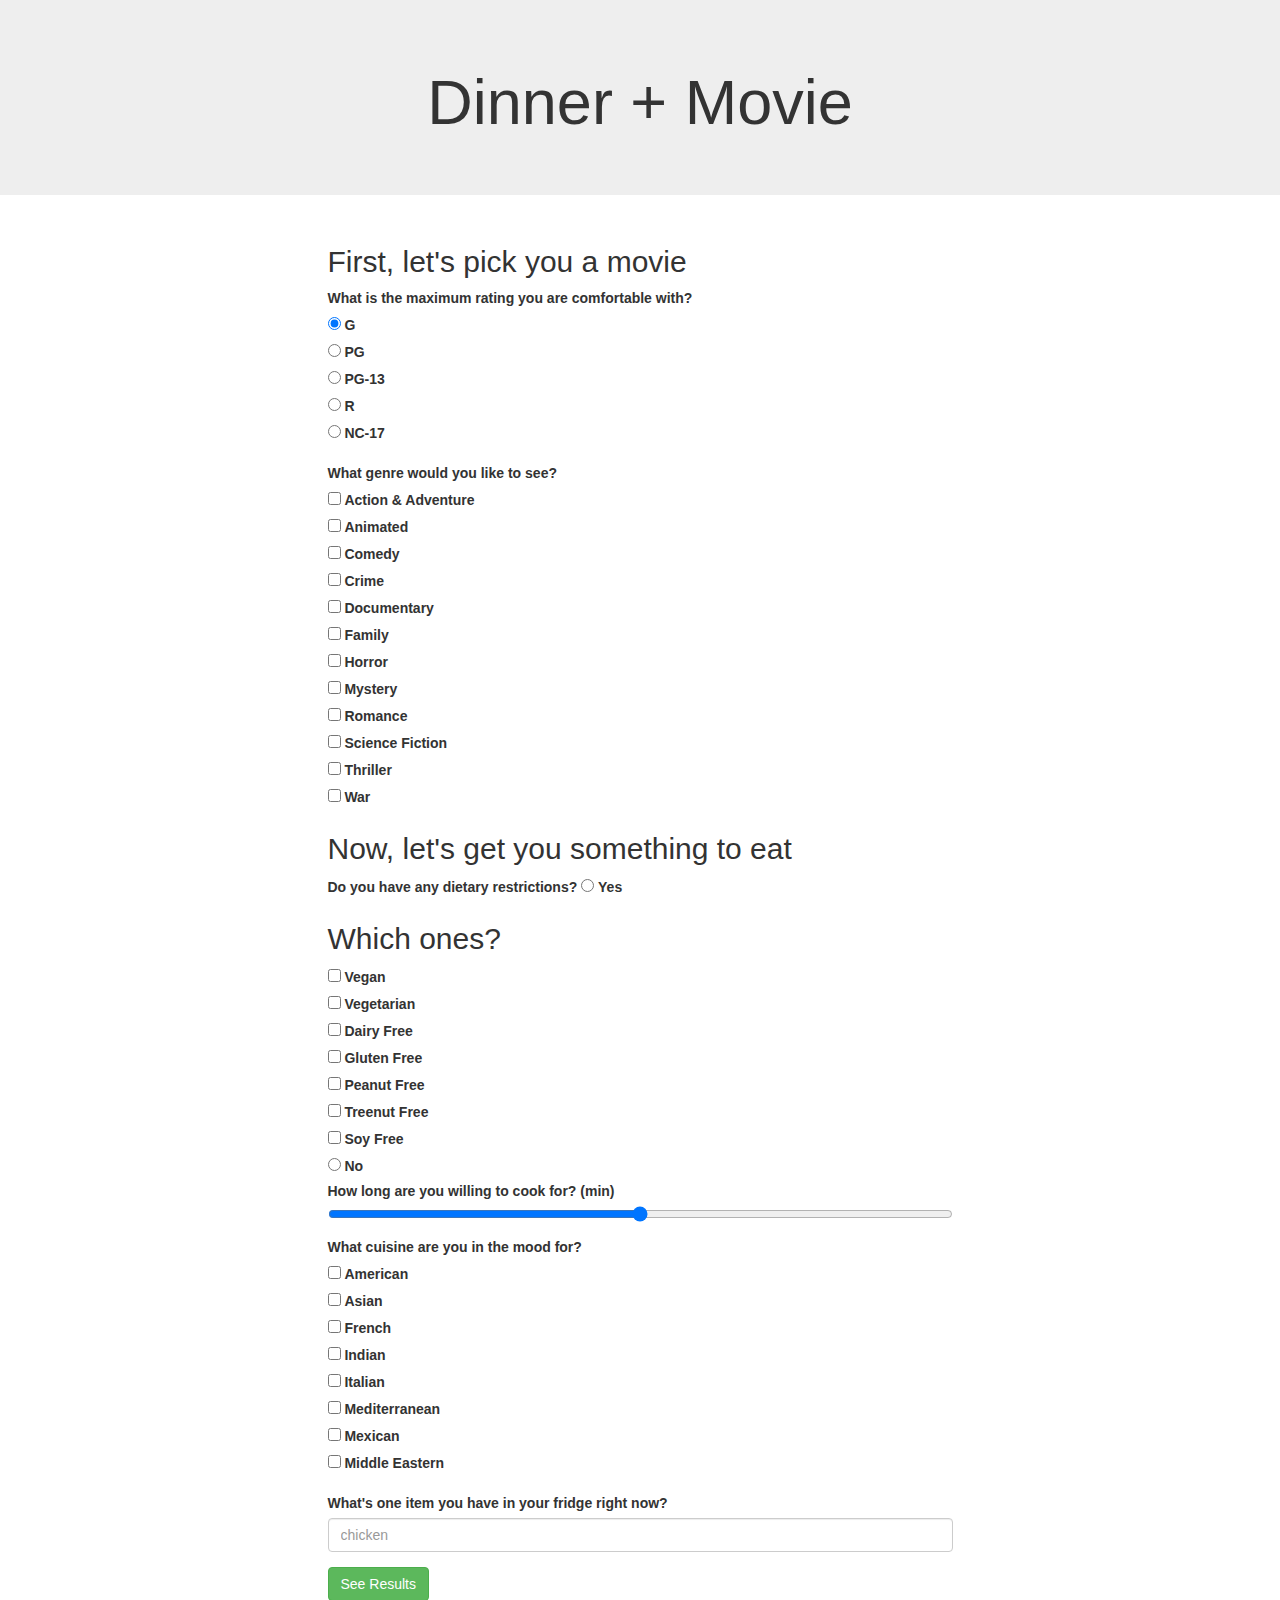
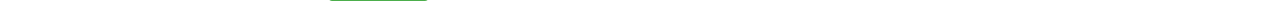
==== index.html @ 7c57f637 "changed type of input on ingredient field" ====
<!DOCTYPE html>
<html lang="en">
<head>
    <meta charset="UTF-8">
    <meta name="viewport" content="width=device-width, initial-scale=1.0">
    <title>Dinner + Movie</title>

    <!-- Bootstrap -->
    <link rel="stylesheet" href="https://maxcdn.bootstrapcdn.com/bootstrap/3.3.7/css/bootstrap.min.css" 
            integrity="sha384-BVYiiSIFeK1dGmJRAkycuHAHRg32OmUcww7on3RYdg4Va+PmSTsz/K68vbdEjh4u" 
            crossorigin="anonymous">
    <!-- CSS -->
    <link rel="stylesheet" type="text/css" href="assets/css/style.css">
       <!-- JQuery -->
       <script src="https://code.jquery.com/jquery-3.1.1.min.js"></script>
    <!-- JavaScript -->
    <script src="assets/javascript/app.js" type="text/javascript"></script>
    
    
    <!-- INSERT FIREBASE LINK AS NEEDED -->

</head>
<body>

    <div class= "outerContainer">

        <!-- Title of the page -->
        <div class="jumbotron text-center bg-success text-black" id="pageTitle">
			<h1>Dinner + Movie</h1>
        </div>

        <div class="row">
            <div class="col-lg-3"></div>
            <div class="col-lg-6">
                <div id="inputFormWrapper">
                    <div id="movieFormWrapper">
                        <h2>First, let's pick you a movie</h2>
                        <form>
                            <div class="form-group">
                                <label for="exampleFormControlSelect1">What is the maximum rating you are comfortable with?</label>
                                <div class="form-check">
                                    <input class="form-check-input" type="radio" name="exampleRadios" id="GRating" value="G" checked>
                                    <label class="form-check-label" for="exampleRadios1">
                                      G
                                    </label>
                                  </div>
                                  <div class="form-check">
                                    <input class="form-check-input" type="radio" name="exampleRadios" id="PGRating" value="PG">
                                    <label class="form-check-label" for="exampleRadios2">
                                      PG
                                    </label>
                                  </div>
                                  <div class="form-check">
                                    <input class="form-check-input" type="radio" name="exampleRadios" id="PG-13Rating" value="PG-13">
                                    <label class="form-check-label" for="exampleRadios3">
                                      PG-13
                                    </label>
                                  </div>
                                  <div class="form-check">
                                    <input class="form-check-input" type="radio" name="exampleRadios" id="RRating" value="R">
                                    <label class="form-check-label" for="exampleRadios4">
                                      R
                                    </label>
                                  </div>
                                  <div class="form-check">
                                    <input class="form-check-input" type="radio" name="exampleRadios" id="NC-17Rating" value="NC-17">
                                    <label class="form-check-label" for="exampleRadios5">
                                      NC-17
                                    </label>
                                  </div>
                            </div>

                            <div class="form-group">
                                <label for="exampleFormControlSelect1">What genre would you like to see?</label>
                                <div class="form-check">
                                  <input class="form-check-input" type="checkbox" value="" id="actionAndAdventure">
                                  <label class="form-check-label" for="defaultCheck1">
                                    Action & Adventure
                                  </label>
                                </div>
                                <div class="form-check">
                                  <input class="form-check-input" type="checkbox" value="" id="animation">
                                  <label class="form-check-label" for="defaultCheck2">
                                    Animated
                                  </label>
                                </div>
                                <div class="form-check">
                                  <input class="form-check-input" type="checkbox" value="" id="comedy">
                                  <label class="form-check-label" for="defaultCheck3">
                                    Comedy
                                  </label>
                                </div>
                                <div class="form-check">
                                  <input class="form-check-input" type="checkbox" value="" id="crime">
                                  <label class="form-check-label" for="defaultCheck4">
                                    Crime
                                  </label>
                                </div>
                                <div class="form-check">
                                  <input class="form-check-input" type="checkbox" value="" id="documentary">
                                  <label class="form-check-label" for="defaultCheck5">
                                    Documentary
                                  </label>
                                </div>
                                <div class="form-check">
                                  <input class="form-check-input" type="checkbox" value="" id="family">
                                  <label class="form-check-label" for="defaultCheck6">
                                    Family
                                  </label>
                                </div>
                                <div class="form-check">
                                  <input class="form-check-input" type="checkbox" value="" id="horror">
                                  <label class="form-check-label" for="defaultCheck7">
                                    Horror
                                  </label>
                                </div>
                                <div class="form-check">
                                  <input class="form-check-input" type="checkbox" value="" id="mystery">
                                  <label class="form-check-label" for="defaultCheck8">
                                    Mystery
                                  </label>
                                </div>
                                <div class="form-check">
                                  <input class="form-check-input" type="checkbox" value="" id="romance">
                                  <label class="form-check-label" for="defaultCheck8">
                                    Romance
                                  </label>
                                </div>
                                <div class="form-check">
                                  <input class="form-check-input" type="checkbox" value="" id="scienceFiction">
                                  <label class="form-check-label" for="defaultCheck8">
                                    Science Fiction
                                  </label>
                                </div>
                                <div class="form-check">
                                  <input class="form-check-input" type="checkbox" value="" id="thriller">
                                  <label class="form-check-label" for="defaultCheck8">
                                    Thriller
                                  </label>
                                </div>
                                <div class="form-check">
                                  <input class="form-check-input" type="checkbox" value="" id="war">
                                  <label class="form-check-label" for="defaultCheck8">
                                    War
                                  </label>
                                </div>
                            </div>

                        </form>
                </div> <!-- end of movieFormWrapper -->

                <div id="foodFormWrapper">
                    <h2>Now, let's get you something to eat</h2>
                    <form>
                        <!-- zip code choices -->
                          <div class="form-row align-items-center">
                            <div class="col-auto my-1">
                              <label class="mr-sm-2" for="inlineFormCustomSelect">Do you have any dietary restrictions?</label>
                              <input type="radio" name="choice-diet" id="dietaryRestrictionsYes" required>
                              <label for="dietaryRestrictionsYes">Yes</label>

                                  <div class="reveal-if-active">
                                    <h2>Which ones?</h2>
                                    <div class="form-check">
                                          <input class="form-check-input" type="checkbox" id="vegan" class="require-if-active" 
                                                  data-require-pair="#dietaryRestrictionsYes">
                                          <label class="form-check-label" for="vegan">Vegan</label>
                                    </div>
                                    <div class="form-check">
                                      <input class="form-check-input" type="checkbox" id="vegetarian" class="require-if-active" 
                                              data-require-pair="#dietaryRestrictionsYes">
                                      <label class="form-check-label" for="vegetarian">Vegetarian</label>
                                    </div>
                                    <div class="form-check">
                                      <input class="form-check-input" type="checkbox" id="dairyFree" class="require-if-active" 
                                              data-require-pair="#dietaryRestrictionsYes">
                                      <label class="form-check-label" for="dairyFree">Dairy Free</label>
                                    </div>
                                    <div class="form-check">
                                      <input class="form-check-input" type="checkbox" id="glutenFree" class="require-if-active" 
                                              data-require-pair="#dietaryRestrictionsYes">
                                      <label class="form-check-label" for="glutenFree">Gluten Free</label>
                                    </div>
                                    <div class="form-check">
                                      <input class="form-check-input" type="checkbox" id="peanutFree" class="require-if-active" 
                                              data-require-pair="#dietaryRestrictionsYes">
                                      <label class="form-check-label" for="peanutFree">Peanut Free</label>
                                    </div>
                                    <div class="form-check">
                                      <input class="form-check-input" type="checkbox" id="treenutFree" class="require-if-active" 
                                              data-require-pair="#dietaryRestrictionsYes">
                                      <label class="form-check-label" for="treenutFree">Treenut Free</label>
                                    </div>
                                    <div class="form-check">
                                      <input class="form-check-input" type="checkbox" id="soyFree" class="require-if-active" 
                                              data-require-pair="#dietaryRestrictionsYes">
                                      <label class="form-check-label" for="soyFree">Soy Free</label>
                                    </div>

                                  </div>

                              <input type="radio" name="choice-diet" id="dietaryRestrictionsNo" required>
                              <label for="dietaryRestrictionsNo">No</label>

                              <!-- .reveal-if-active {
                                    opacity: 0;
                                    max-height: 0;
                                    overflow: hidden;
                                    font-size: 16px;
                                    transform: scale(0.8);
                                    transition: 0.5s;
                                    
                                    label {
                                      display: block;
                                      margin: 0 0 3px 0;
                                    }
                                    input[type=text] {
                                      width: 100%;
                                    }
                                    
                                    input[type="radio"]:checked ~ & {
                                      opacity: 1;
                                      max-height: 100px;
                                      padding: 10px 20px;
                                      transform: scale(1);
                                      overflow: visible;
                                    }
                                    
                                  } -->
                            </div>
                            
                        <!-- delivery time choices -->
                        <div class="form-group">
                            <label for="timeRange">How long are you willing to cook for? (min)</label>
                            <div class="d-flex justify-content-center my-4">
                                <div class="w-75">
                                  <input type="range" class="custom-range" id="timeRange" min="0" max="120">
                                </div>
                                <span class="font-weight-bold text-primary ml-2 valueSpan2"></span>
                              </div>
                              
                              <!-- ASSOCIATED JAVASCRIPT (source: https://mdbootstrap.com/docs/jquery/forms/slider/)
                                    const $valueSpan = $('.valueSpan2');
                                    const $value = $('#timeRange');
                                    $valueSpan.html($value.val());
                                    $value.on('input change', () => {
                                        $valueSpan.html($value.val());
                                    });                                     -->
                        </div>
                        <!-- price choices -->
                        <div class="form-group">
                            <label for="pricePoint">What cuisine are you in the mood for?</label>
                            <div class="form-check">
                              <input class="form-check-input" type="checkbox" value="" id="american">
                              <label class="form-check-label" for="defaultCheck1">
                                American
                              </label>
                            </div>
                            <div class="form-check">
                              <input class="form-check-input" type="checkbox" value="" id="asian">
                              <label class="form-check-label" for="defaultCheck2">
                                Asian
                              </label>
                            </div>
                            <div class="form-check">
                              <input class="form-check-input" type="checkbox" value="" id="french">
                              <label class="form-check-label" for="defaultCheck3">
                                French
                              </label>
                            </div>
                            <div class="form-check">
                              <input class="form-check-input" type="checkbox" value="" id="indian">
                              <label class="form-check-label" for="defaultCheck4">
                                Indian
                              </label>
                            </div>
                            <div class="form-check">
                              <input class="form-check-input" type="checkbox" value="" id="italian">
                              <label class="form-check-label" for="defaultCheck5">
                                Italian
                              </label>
                            </div>
                            <div class="form-check">
                              <input class="form-check-input" type="checkbox" value="" id="mediterranean">
                              <label class="form-check-label" for="defaultCheck6">
                                Mediterranean
                              </label>
                            </div>
                            <div class="form-check">
                              <input class="form-check-input" type="checkbox" value="" id="mexican">
                              <label class="form-check-label" for="defaultCheck7">
                                Mexican
                              </label>
                            </div>
                            <div class="form-check">
                              <input class="form-check-input" type="checkbox" value="" id="middleEastern">
                              <label class="form-check-label" for="defaultCheck8">
                                Middle Eastern
                              </label>
                            </div>

                        </div>
                    </form>

                    <form>
                      <div class="form-group">
                        <label for="ingredient">What's one item you have in your fridge right now?</label>
                        <input type="text" class="form-control" id="ingredient" placeholder="chicken">
                      </div>
                    </form>

                </div> <!-- end of foodFormWrapper -->

                <!-- submit button -->
                <button type="button" class="btn btn-success" id="submitButton" >See Results</button>

                </div> <!-- end of inputFormWrapper -->
            </div> <!-- end of col-8 -->
            <div class="col-lg-3"></div>
        </div> <!-- end of row -->
    </div>   <!-- end of outerContainer -->
    
</body>
</html>
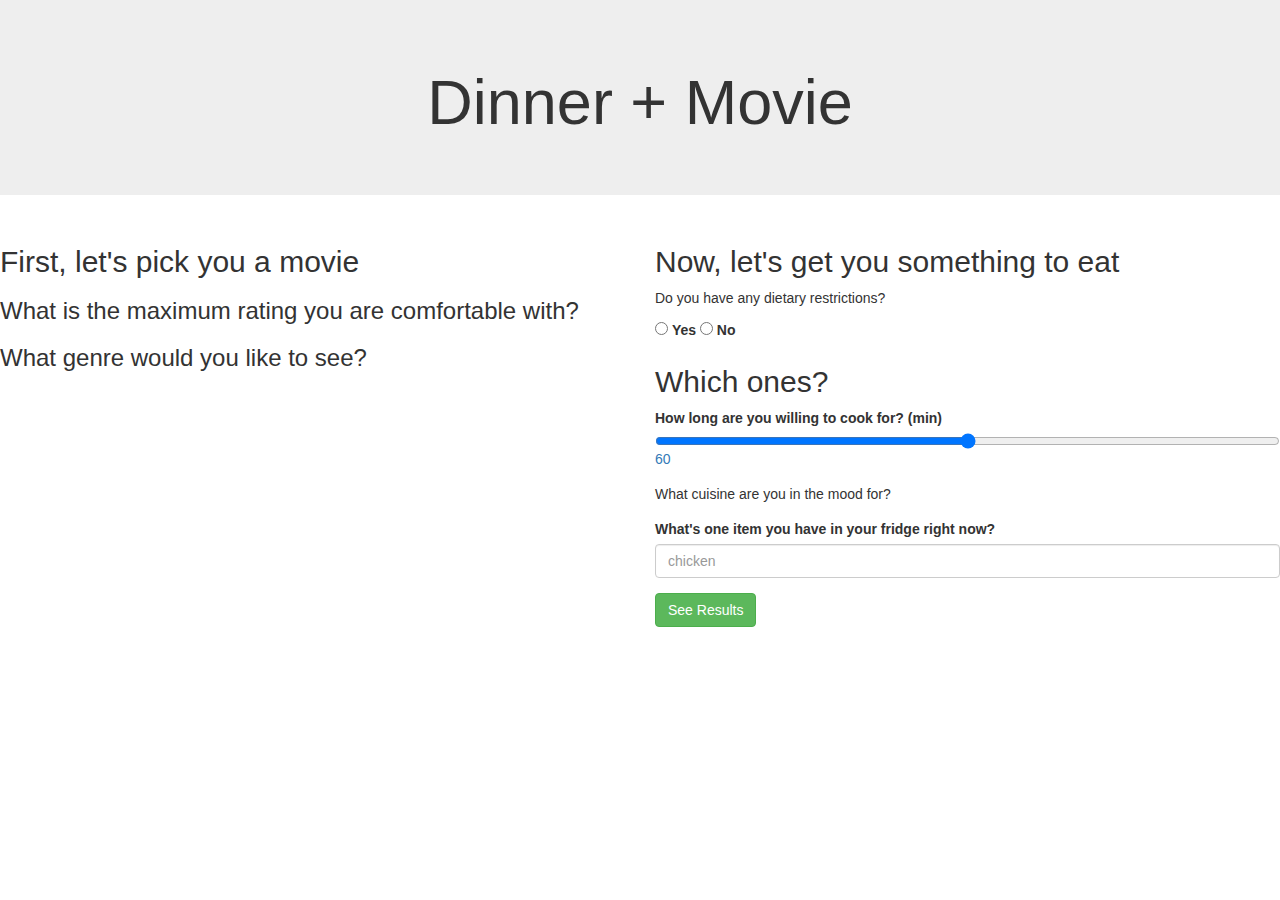
==== commit 977422da: "get the recipe" ====
--- a/index.html
+++ b/index.html
@@ -1,208 +1,82 @@
 <!DOCTYPE html>
 <html lang="en">
+
 <head>
-    <meta charset="UTF-8">
-    <meta name="viewport" content="width=device-width, initial-scale=1.0">
-    <title>Dinner + Movie</title>
+  <meta charset="UTF-8">
+  <meta name="viewport" content="width=device-width, initial-scale=1.0">
+  <title>Dinner + Movie</title>
 
-    <!-- Bootstrap -->
-    <link rel="stylesheet" href="https://maxcdn.bootstrapcdn.com/bootstrap/3.3.7/css/bootstrap.min.css" 
-            integrity="sha384-BVYiiSIFeK1dGmJRAkycuHAHRg32OmUcww7on3RYdg4Va+PmSTsz/K68vbdEjh4u" 
-            crossorigin="anonymous">
-    <!-- CSS -->
-    <link rel="stylesheet" type="text/css" href="assets/css/style.css">
-       <!-- JQuery -->
-       <script src="https://code.jquery.com/jquery-3.1.1.min.js"></script>
-    <!-- JavaScript -->
-    <script src="assets/javascript/app.js" type="text/javascript"></script>
-    
-    
-    <!-- INSERT FIREBASE LINK AS NEEDED -->
+  <!-- Bootstrap -->
+  <link rel="stylesheet" href="https://maxcdn.bootstrapcdn.com/bootstrap/3.3.7/css/bootstrap.min.css"
+    integrity="sha384-BVYiiSIFeK1dGmJRAkycuHAHRg32OmUcww7on3RYdg4Va+PmSTsz/K68vbdEjh4u" crossorigin="anonymous">
+  <!-- CSS -->
+  <link rel="stylesheet" type="text/css" href="assets/css/style.css">
+
+
+
+  <!-- INSERT FIREBASE LINK AS NEEDED -->
 
 </head>
+
 <body>
 
-    <div class= "outerContainer">
+  <div class="outerContainer">
 
-        <!-- Title of the page -->
-        <div class="jumbotron text-center bg-success text-black" id="pageTitle">
-			<h1>Dinner + Movie</h1>
-        </div>
+    <!-- Title of the page -->
+    <div class="jumbotron text-center bg-success text-black" id="pageTitle">
+      <h1>Dinner + Movie</h1>
+    </div>
 
-        <div class="row">
-            <div class="col-lg-3"></div>
-            <div class="col-lg-6">
-                <div id="inputFormWrapper">
-                    <div id="movieFormWrapper">
-                        <h2>First, let's pick you a movie</h2>
-                        <form>
-                            <div class="form-group">
-                                <label for="exampleFormControlSelect1">What is the maximum rating you are comfortable with?</label>
-                                <div class="form-check">
-                                    <input class="form-check-input" type="radio" name="exampleRadios" id="GRating" value="G" checked>
-                                    <label class="form-check-label" for="exampleRadios1">
-                                      G
-                                    </label>
-                                  </div>
-                                  <div class="form-check">
-                                    <input class="form-check-input" type="radio" name="exampleRadios" id="PGRating" value="PG">
-                                    <label class="form-check-label" for="exampleRadios2">
-                                      PG
-                                    </label>
-                                  </div>
-                                  <div class="form-check">
-                                    <input class="form-check-input" type="radio" name="exampleRadios" id="PG-13Rating" value="PG-13">
-                                    <label class="form-check-label" for="exampleRadios3">
-                                      PG-13
-                                    </label>
-                                  </div>
-                                  <div class="form-check">
-                                    <input class="form-check-input" type="radio" name="exampleRadios" id="RRating" value="R">
-                                    <label class="form-check-label" for="exampleRadios4">
-                                      R
-                                    </label>
-                                  </div>
-                                  <div class="form-check">
-                                    <input class="form-check-input" type="radio" name="exampleRadios" id="NC-17Rating" value="NC-17">
-                                    <label class="form-check-label" for="exampleRadios5">
-                                      NC-17
-                                    </label>
-                                  </div>
-                            </div>
+    <div class="row">
+      <div class="col-lg-6">
+        <div id="inputFormWrapper">
+          <div id="movieFormWrapper">
+            <h2>First, let's pick you a movie</h2>
+            <form id="movie-form">
+              <div class="form-group" id="rating-input">
+                <h3>What is the maximum rating you are comfortable with?</h3>
+                <!-- rating form to be dynamically created -->
+              </div>
 
-                            <div class="form-group">
-                                <label for="exampleFormControlSelect1">What genre would you like to see?</label>
-                                <div class="form-check">
-                                  <input class="form-check-input" type="checkbox" value="" id="actionAndAdventure">
-                                  <label class="form-check-label" for="defaultCheck1">
-                                    Action & Adventure
-                                  </label>
-                                </div>
-                                <div class="form-check">
-                                  <input class="form-check-input" type="checkbox" value="" id="animation">
-                                  <label class="form-check-label" for="defaultCheck2">
-                                    Animated
-                                  </label>
-                                </div>
-                                <div class="form-check">
-                                  <input class="form-check-input" type="checkbox" value="" id="comedy">
-                                  <label class="form-check-label" for="defaultCheck3">
-                                    Comedy
-                                  </label>
-                                </div>
-                                <div class="form-check">
-                                  <input class="form-check-input" type="checkbox" value="" id="crime">
-                                  <label class="form-check-label" for="defaultCheck4">
-                                    Crime
-                                  </label>
-                                </div>
-                                <div class="form-check">
-                                  <input class="form-check-input" type="checkbox" value="" id="documentary">
-                                  <label class="form-check-label" for="defaultCheck5">
-                                    Documentary
-                                  </label>
-                                </div>
-                                <div class="form-check">
-                                  <input class="form-check-input" type="checkbox" value="" id="family">
-                                  <label class="form-check-label" for="defaultCheck6">
-                                    Family
-                                  </label>
-                                </div>
-                                <div class="form-check">
-                                  <input class="form-check-input" type="checkbox" value="" id="horror">
-                                  <label class="form-check-label" for="defaultCheck7">
-                                    Horror
-                                  </label>
-                                </div>
-                                <div class="form-check">
-                                  <input class="form-check-input" type="checkbox" value="" id="mystery">
-                                  <label class="form-check-label" for="defaultCheck8">
-                                    Mystery
-                                  </label>
-                                </div>
-                                <div class="form-check">
-                                  <input class="form-check-input" type="checkbox" value="" id="romance">
-                                  <label class="form-check-label" for="defaultCheck8">
-                                    Romance
-                                  </label>
-                                </div>
-                                <div class="form-check">
-                                  <input class="form-check-input" type="checkbox" value="" id="scienceFiction">
-                                  <label class="form-check-label" for="defaultCheck8">
-                                    Science Fiction
-                                  </label>
-                                </div>
-                                <div class="form-check">
-                                  <input class="form-check-input" type="checkbox" value="" id="thriller">
-                                  <label class="form-check-label" for="defaultCheck8">
-                                    Thriller
-                                  </label>
-                                </div>
-                                <div class="form-check">
-                                  <input class="form-check-input" type="checkbox" value="" id="war">
-                                  <label class="form-check-label" for="defaultCheck8">
-                                    War
-                                  </label>
-                                </div>
-                            </div>
+              <div class="form-group" id="genre-input">
+                <h3>What genre would you like to see?</h3>
+                <!-- input form to be dynamically created -->
+              </div>
+            </form>
+          </div> <!-- end of movieFormWrapper -->
+        </div> <!-- end of col-8 -->
+      </div>
+      <div class="col-lg-6">
+        <div id="foodFormWrapper">
+          <h2>Now, let's get you something to eat</h2>
+          <form id="food-form">
+            <!-- zip code choices -->
+            <div class="form-row align-items-center">
+              <div class="col-auto my-1">
+                <p id="diet">Do you have any dietary restrictions?</p>
 
-                        </form>
-                </div> <!-- end of movieFormWrapper -->
 
-                <div id="foodFormWrapper">
-                    <h2>Now, let's get you something to eat</h2>
-                    <form>
-                        <!-- zip code choices -->
-                          <div class="form-row align-items-center">
-                            <div class="col-auto my-1">
-                              <label class="mr-sm-2" for="inlineFormCustomSelect">Do you have any dietary restrictions?</label>
-                              <input type="radio" name="choice-diet" id="dietaryRestrictionsYes" required>
-                              <label for="dietaryRestrictionsYes">Yes</label>
+                <input type="radio" name="choice-diet" id="dietaryRestrictionsYes" required>
+                <label for="dietaryRestrictionsYes">Yes</label>
 
-                                  <div class="reveal-if-active">
-                                    <h2>Which ones?</h2>
-                                    <div class="form-check">
-                                          <input class="form-check-input" type="checkbox" id="vegan" class="require-if-active" 
-                                                  data-require-pair="#dietaryRestrictionsYes">
-                                          <label class="form-check-label" for="vegan">Vegan</label>
-                                    </div>
-                                    <div class="form-check">
-                                      <input class="form-check-input" type="checkbox" id="vegetarian" class="require-if-active" 
-                                              data-require-pair="#dietaryRestrictionsYes">
-                                      <label class="form-check-label" for="vegetarian">Vegetarian</label>
-                                    </div>
-                                    <div class="form-check">
-                                      <input class="form-check-input" type="checkbox" id="dairyFree" class="require-if-active" 
-                                              data-require-pair="#dietaryRestrictionsYes">
-                                      <label class="form-check-label" for="dairyFree">Dairy Free</label>
-                                    </div>
-                                    <div class="form-check">
-                                      <input class="form-check-input" type="checkbox" id="glutenFree" class="require-if-active" 
-                                              data-require-pair="#dietaryRestrictionsYes">
-                                      <label class="form-check-label" for="glutenFree">Gluten Free</label>
-                                    </div>
-                                    <div class="form-check">
-                                      <input class="form-check-input" type="checkbox" id="peanutFree" class="require-if-active" 
-                                              data-require-pair="#dietaryRestrictionsYes">
-                                      <label class="form-check-label" for="peanutFree">Peanut Free</label>
-                                    </div>
-                                    <div class="form-check">
-                                      <input class="form-check-input" type="checkbox" id="treenutFree" class="require-if-active" 
-                                              data-require-pair="#dietaryRestrictionsYes">
-                                      <label class="form-check-label" for="treenutFree">Treenut Free</label>
-                                    </div>
-                                    <div class="form-check">
-                                      <input class="form-check-input" type="checkbox" id="soyFree" class="require-if-active" 
-                                              data-require-pair="#dietaryRestrictionsYes">
-                                      <label class="form-check-label" for="soyFree">Soy Free</label>
-                                    </div>
+                <input type="radio" name="choice-diet" id="dietaryRestrictionsNo" required>
+                <label for="dietaryRestrictionsNo">No</label>
 
-                                  </div>
 
-                              <input type="radio" name="choice-diet" id="dietaryRestrictionsNo" required>
-                              <label for="dietaryRestrictionsNo">No</label>
 
-                              <!-- .reveal-if-active {
+
+                <div class="reveal-if-active" id="dietary-form">
+                  <h2>Which ones?</h2>
+                  <!-- Dietary restrictions will be dynamically created here -->
+
+
+                </div>
+
+
+
+
+
+                <!-- .reveal-if-active {
                                     opacity: 0;
                                     max-height: 0;
                                     overflow: hidden;
@@ -227,98 +101,49 @@
                                     }
                                     
                                   } -->
-                            </div>
-                            
-                        <!-- delivery time choices -->
-                        <div class="form-group">
-                            <label for="timeRange">How long are you willing to cook for? (min)</label>
-                            <div class="d-flex justify-content-center my-4">
-                                <div class="w-75">
-                                  <input type="range" class="custom-range" id="timeRange" min="0" max="120">
-                                </div>
-                                <span class="font-weight-bold text-primary ml-2 valueSpan2"></span>
-                              </div>
-                              
-                              <!-- ASSOCIATED JAVASCRIPT (source: https://mdbootstrap.com/docs/jquery/forms/slider/)
-                                    const $valueSpan = $('.valueSpan2');
-                                    const $value = $('#timeRange');
-                                    $valueSpan.html($value.val());
-                                    $value.on('input change', () => {
-                                        $valueSpan.html($value.val());
-                                    });                                     -->
-                        </div>
-                        <!-- price choices -->
-                        <div class="form-group">
-                            <label for="pricePoint">What cuisine are you in the mood for?</label>
-                            <div class="form-check">
-                              <input class="form-check-input" type="checkbox" value="" id="american">
-                              <label class="form-check-label" for="defaultCheck1">
-                                American
-                              </label>
-                            </div>
-                            <div class="form-check">
-                              <input class="form-check-input" type="checkbox" value="" id="asian">
-                              <label class="form-check-label" for="defaultCheck2">
-                                Asian
-                              </label>
-                            </div>
-                            <div class="form-check">
-                              <input class="form-check-input" type="checkbox" value="" id="french">
-                              <label class="form-check-label" for="defaultCheck3">
-                                French
-                              </label>
-                            </div>
-                            <div class="form-check">
-                              <input class="form-check-input" type="checkbox" value="" id="indian">
-                              <label class="form-check-label" for="defaultCheck4">
-                                Indian
-                              </label>
-                            </div>
-                            <div class="form-check">
-                              <input class="form-check-input" type="checkbox" value="" id="italian">
-                              <label class="form-check-label" for="defaultCheck5">
-                                Italian
-                              </label>
-                            </div>
-                            <div class="form-check">
-                              <input class="form-check-input" type="checkbox" value="" id="mediterranean">
-                              <label class="form-check-label" for="defaultCheck6">
-                                Mediterranean
-                              </label>
-                            </div>
-                            <div class="form-check">
-                              <input class="form-check-input" type="checkbox" value="" id="mexican">
-                              <label class="form-check-label" for="defaultCheck7">
-                                Mexican
-                              </label>
-                            </div>
-                            <div class="form-check">
-                              <input class="form-check-input" type="checkbox" value="" id="middleEastern">
-                              <label class="form-check-label" for="defaultCheck8">
-                                Middle Eastern
-                              </label>
-                            </div>
+              </div>
 
-                        </div>
-                    </form>
+              <!-- delivery time choices -->
+              <div class="form-group">
+                <label for="timeRange">How long are you willing to cook for? (min)</label>
+                <div class="d-flex justify-content-center my-4">
+                  <div class="w-75">
+                    <input type="range" class="custom-range" id="timeRange" min="0" max="120">
+                  </div>
+                  <span class="font-weight-bold text-primary ml-2 valueSpan2"></span>
+                </div>
+              </div>
 
-                    <form>
-                      <div class="form-group">
-                        <label for="ingredient">What's one item you have in your fridge right now?</label>
-                        <input type="text" class="form-control" id="ingredient" placeholder="chicken">
-                      </div>
-                    </form>
+              <div class="form-group" id="cuisine-form">
+                <p>What cuisine are you in the mood for?</p>
+                <!-- cuisines created dynamically -->
+              </div>
+          </form>
 
-                </div> <!-- end of foodFormWrapper -->
+          <form>
+            <div class="form-group">
+              <label for="ingredient">What's one item you have in your fridge right now?</label>
+              <input type="text" class="form-control" id="ingredient" placeholder="chicken">
+            </div>
+          </form>
 
-                <!-- submit button -->
-                <button type="button" class="btn btn-success" id="submitButton" >See Results</button>
+        </div> <!-- end of foodFormWrapper -->
+      </div>
 
-                </div> <!-- end of inputFormWrapper -->
-            </div> <!-- end of col-8 -->
-            <div class="col-lg-3"></div>
-        </div> <!-- end of row -->
-    </div>   <!-- end of outerContainer -->
-    
+      <!-- submit button -->
+      <button type="button" class="btn btn-success" id="submitButton">See Results</button>
+    </div>
+  </div> <!-- end of row -->
+
+  <div id="results"></div>
+
+  </div> <!-- end of outerContainer -->
+
+
+  <!-- JQuery -->
+  <script src="https://code.jquery.com/jquery-3.1.1.min.js"></script>
+  <!-- JavaScript -->
+  <script src="assets/javascript/app.js" type="text/javascript"></script>
 </body>
+
 </html>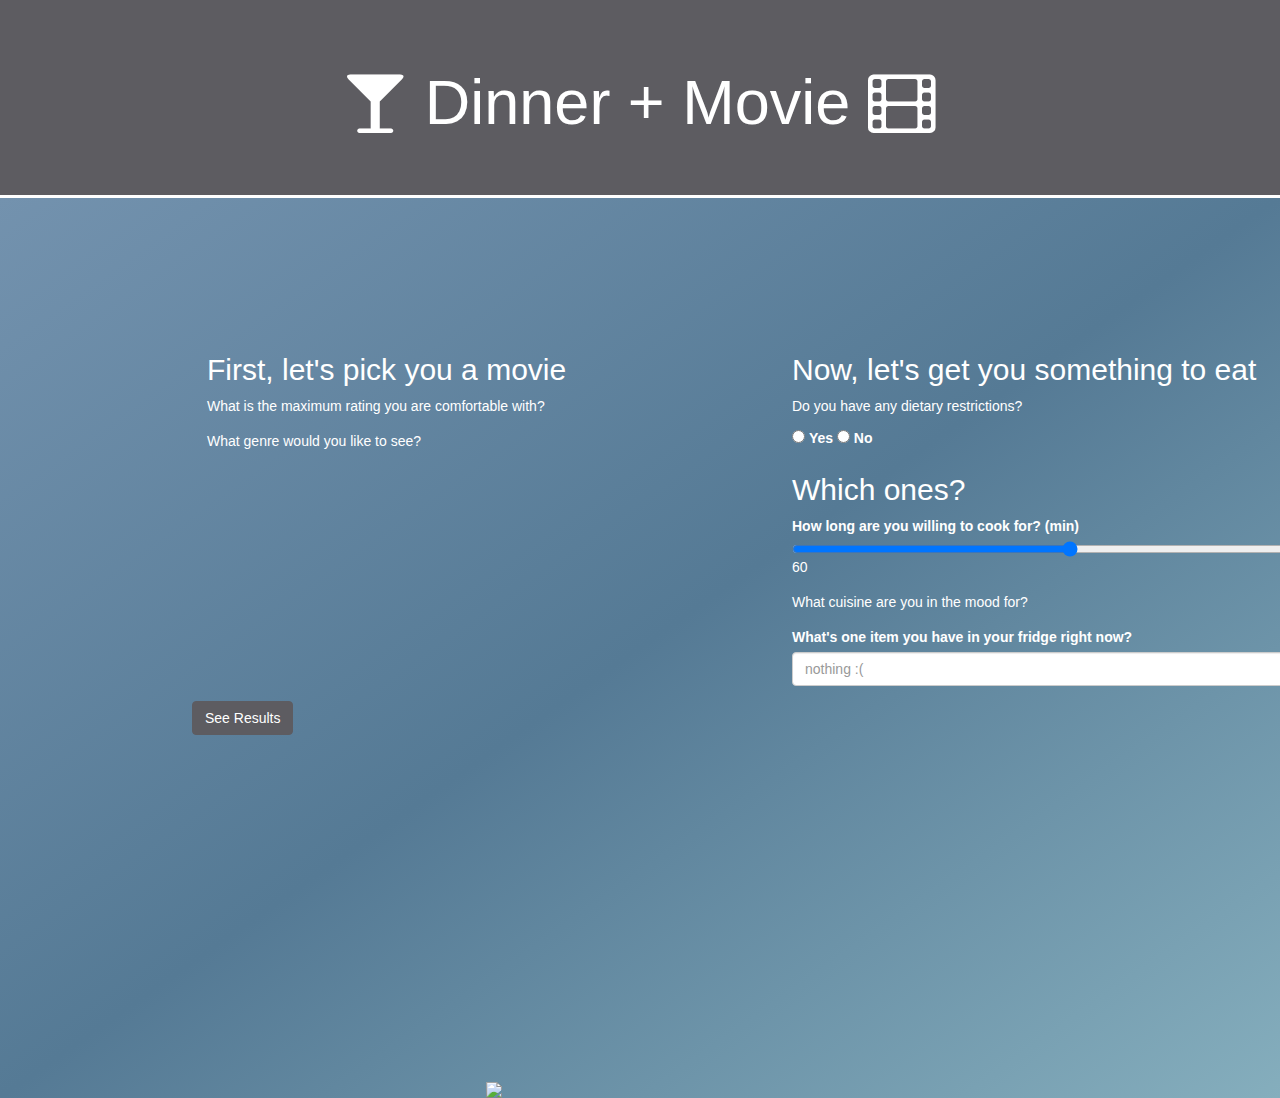
==== commit a51174fa: "added css" ====
--- a/index.html
+++ b/index.html
@@ -9,10 +9,12 @@
   <!-- Bootstrap -->
   <link rel="stylesheet" href="https://maxcdn.bootstrapcdn.com/bootstrap/3.3.7/css/bootstrap.min.css"
     integrity="sha384-BVYiiSIFeK1dGmJRAkycuHAHRg32OmUcww7on3RYdg4Va+PmSTsz/K68vbdEjh4u" crossorigin="anonymous">
+    <link href="https://stackpath.bootstrapcdn.com/font-awesome/4.7.0/css/font-awesome.min.css" rel="stylesheet"
+    integrity="sha384-wvfXpqpZZVQGK6TAh5PVlGOfQNHSoD2xbE+QkPxCAFlNEevoEH3Sl0sibVcOQVnN" crossorigin="anonymous">
   <!-- CSS -->
   <link rel="stylesheet" type="text/css" href="assets/css/style.css">
-
-
+   <!-- Link Swiper's CSS -->
+ <link rel="stylesheet" href="assets/css/swiper.min.css">
 
   <!-- INSERT FIREBASE LINK AS NEEDED -->
 
@@ -20,13 +22,14 @@
 
 <body>
 
-  <div class="outerContainer">
+ 
 
     <!-- Title of the page -->
     <div class="jumbotron text-center bg-success text-black" id="pageTitle">
-      <h1>Dinner + Movie</h1>
-    </div>
-
+      <h1><i class="fa fa-glass"></i> Dinner + Movie <i class="fa fa-film"></i></h1>
+    </div>
+<div class="main-container">
+    <div class="container container-one">
     <div class="row">
       <div class="col-lg-6">
         <div id="inputFormWrapper">
@@ -34,18 +37,20 @@
             <h2>First, let's pick you a movie</h2>
             <form id="movie-form">
               <div class="form-group" id="rating-input">
-                <h3>What is the maximum rating you are comfortable with?</h3>
+                <p>What is the maximum rating you are comfortable with?</p>
                 <!-- rating form to be dynamically created -->
               </div>
 
               <div class="form-group" id="genre-input">
-                <h3>What genre would you like to see?</h3>
+                <p>What genre would you like to see?</p>
                 <!-- input form to be dynamically created -->
               </div>
             </form>
-          </div> <!-- end of movieFormWrapper -->
-        </div> <!-- end of col-8 -->
+          </div>
+        </div>
       </div>
+
+
       <div class="col-lg-6">
         <div id="foodFormWrapper">
           <h2>Now, let's get you something to eat</h2>
@@ -53,14 +58,13 @@
             <!-- zip code choices -->
             <div class="form-row align-items-center">
               <div class="col-auto my-1">
-                <p id="diet">Do you have any dietary restrictions?</p>
-
+                <p>Do you have any dietary restrictions?</p>
 
                 <input type="radio" name="choice-diet" id="dietaryRestrictionsYes" required>
-                <label for="dietaryRestrictionsYes">Yes</label>
+                <label class="diet" for="dietaryRestrictionsYes">Yes</label>
 
                 <input type="radio" name="choice-diet" id="dietaryRestrictionsNo" required>
-                <label for="dietaryRestrictionsNo">No</label>
+                <label class="diet" for="dietaryRestrictionsNo">No</label>
 
 
 
@@ -105,7 +109,7 @@
 
               <!-- delivery time choices -->
               <div class="form-group">
-                <label for="timeRange">How long are you willing to cook for? (min)</label>
+                <label id="time-range" for="timeRange">How long are you willing to cook for? (min)</label>
                 <div class="d-flex justify-content-center my-4">
                   <div class="w-75">
                     <input type="range" class="custom-range" id="timeRange" min="0" max="120">
@@ -118,32 +122,159 @@
                 <p>What cuisine are you in the mood for?</p>
                 <!-- cuisines created dynamically -->
               </div>
+            </div>
           </form>
 
           <form>
             <div class="form-group">
-              <label for="ingredient">What's one item you have in your fridge right now?</label>
-              <input type="text" class="form-control" id="ingredient" placeholder="chicken">
+              <label id="food" for="ingredient">What's one item you have in your fridge right now?</label>
+              <input type="text" class="form-control" id="ingredient" placeholder="nothing :(">
             </div>
           </form>
-
         </div> <!-- end of foodFormWrapper -->
       </div>
-
+</div>
+
+
+
+    <div class="row">
       <!-- submit button -->
       <button type="button" class="btn btn-success" id="submitButton">See Results</button>
-    </div>
   </div> <!-- end of row -->
-
-  <div id="results"></div>
-
-  </div> <!-- end of outerContainer -->
+</div>
+<div class="container container-two">
+
+  <div class="row">
+    <div class="col-lg-12 text-center">
+        <h2>Here's what we picked for you:</h2>
+    </div>
+</div>
+<div class="row">
+    <div class="col-lg-12 text-center">
+        <h3>Your movie:</h3>
+    </div>
+</div>
+<div class="row">
+    <div class="col-lg-12 text-center" id="extra">(carefully curated just for you)</div>
+</div>
+
+ <!-- Demo styles -->
+ <style>
+   body {
+     background: #fff;
+     font-family: Helvetica Neue, Helvetica, Arial, sans-serif;
+     font-size: 14px;
+     color:#000;
+     margin: 0;
+     padding: 0;
+   }
+   .swiper-container {
+     width: 100%;
+     padding-top: 50px;
+     padding-bottom: 50px;
+   }
+   .swiper-slide {
+     background-position: center;
+     background-size: cover;
+     width: 300px;
+     height: 300px;
+
+   }
+ </style>
+
+ <!-- Swiper -->
+ <div class="swiper-container">
+   <div class="swiper-wrapper">
+     <div class="swiper-slide" style="background-image:url(https://upload.wikimedia.org/wikipedia/en/5/52/Good_Will_Hunting.png)"></div>
+     <div class="swiper-slide" style="background-image:url(images/nature-2.jpg)"></div>
+     <div class="swiper-slide" style="background-image:url(images/nature-3.jpg)"></div>
+     <div class="swiper-slide" style="background-image:url(images/nature-4.jpg)"></div>
+     <div class="swiper-slide" style="background-image:url(images/nature-5.jpg)"></div>
+     <div class="swiper-slide" style="background-image:url(images/nature-6.jpg)"></div>
+     <div class="swiper-slide" style="background-image:url(images/nature-7.jpg)"></div>
+     <div class="swiper-slide" style="background-image:url(images/nature-8.jpg)"></div>
+     <div class="swiper-slide" style="background-image:url(images/nature-9.jpg)"></div>
+     <div class="swiper-slide" style="background-image:url(images/nature-1.jpg0)"></div>
+   </div>
+   <!-- Add Pagination -->
+   <div class="swiper-pagination"></div>
+ </div>
+
+ <!-- Swiper JS -->
+ <script src="assets/javascript/swiper.min.js"></script>
+
+ <!-- Initialize Swiper -->
+ <script>
+   var swiper = new Swiper('.swiper-container', {
+     effect: 'coverflow',
+     grabCursor: true,
+     centeredSlides: true,
+     slidesPerView: 'auto',
+     coverflowEffect: {
+       rotate: 50,
+       stretch: 0,
+       depth: 100,
+       modifier: 1,
+       slideShadows : true,
+     },
+     pagination: {
+       el: '.swiper-pagination',
+     },
+   });
+ </script>
+    
+    
+
+  
+  <div class="row">
+    <div class="col-lg-12 text-center">
+        <h3>Let's Get Cookin'</h3>
+    </div>
+</div>
+<div class="row">
+    <div class="col text-center" id="foodSelection">
+        <table>
+            <tbody>
+                <tr>
+                    <td><img
+                            src="https://blogs.biomedcentral.com/on-medicine/wp-content/uploads/sites/6/2019/09/iStock-1131794876.t5d482e40.m800.xtDADj9SvTVFjzuNeGuNUUGY4tm5d6UGU5tkKM0s3iPk-620x342.jpg">
+                    </td>
+                    <td><img
+                            src="https://blogs.biomedcentral.com/on-medicine/wp-content/uploads/sites/6/2019/09/iStock-1131794876.t5d482e40.m800.xtDADj9SvTVFjzuNeGuNUUGY4tm5d6UGU5tkKM0s3iPk-620x342.jpg">
+                    </td>
+                    <td></td>
+                    <td></td>
+                    <td></td>
+                </tr>
+            </tbody>
+        </table>
+    </div>
+</div>
+<br>
+<div class="row">
+  <div class="col text-center">
+  <!-- We can replace this with a button instead later -->
+  <button type="button" class="btn btn-success" id="startButton">Start Over</button>
+</div>
+</div>
+  
+  </div>
+  <br>
+<footer><img
+  src="https://www.themoviedb.org/assets/2/v4/logos/v2/blue_long_2-9665a76b1ae401a510ec1e0ca40ddcb3b0cfe45f1d51b77a308fea0845885648.svg">
+</footer>
+</div>
+
+  
+
 
 
   <!-- JQuery -->
   <script src="https://code.jquery.com/jquery-3.1.1.min.js"></script>
   <!-- JavaScript -->
   <script src="assets/javascript/app.js" type="text/javascript"></script>
+  
+
 </body>
 
 </html>--- a/assets/css/style.css
+++ b/assets/css/style.css
@@ -0,0 +1,51 @@
+.jumbotron {
+  background-color: #5D5C61;
+  color: white;
+  margin-bottom: 0px;
+  border-bottom: solid;
+  font-family: Geneva, Tahoma, Verdana, sans-serif;
+}
+.container {
+  background-color: transparent;
+}
+.container-one {
+  position: absolute;
+  top: 15%;
+  left: 15%;
+}
+
+h2, h3, #time-range, #extra, .diet, .valueSpan2, #food {
+  color: white;
+  font-family: Geneva, Tahoma, Verdana, sans-serif;
+}
+p {
+  font-family: Geneva, Tahoma, Verdana, sans-serif;
+  color: white;
+}
+.btn {
+  background-color: #5D5C61;
+  border-color: #5D5C61;
+  font-family: Geneva, Tahoma, Verdana, sans-serif;
+}
+.btn:hover {
+  background-color: #B1A296;
+  border-color:  #5D5C61;
+}
+.btn:active {
+  background-color: #B1A296;
+  border-color:  #5D5C61;
+}
+.main-container {
+  background-image: linear-gradient(to bottom right, rgb(115, 146, 174), #557A95, #85aebd);
+  min-height: 100vh; /* will cover the 100% of viewport */
+  overflow: hidden;
+  display: block;
+  position: relative;
+  padding-bottom: 100px; /* height of your footer */
+ }
+ footer {
+  position: absolute;
+  bottom: 0;
+  width: 25%;
+  left: 38%;
+ }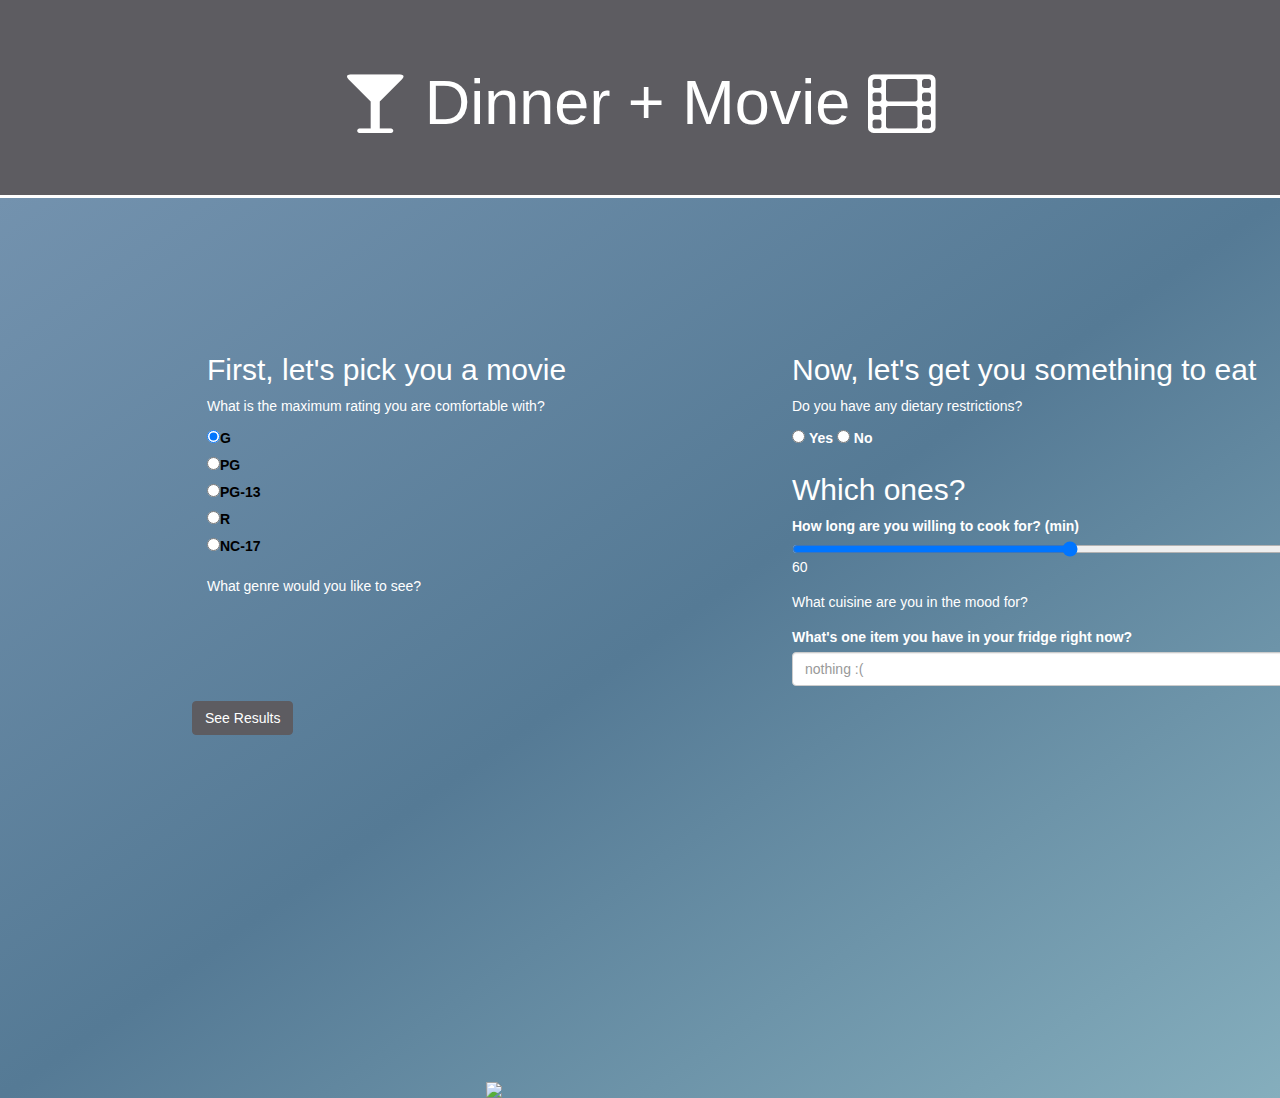
==== commit e82047b7: "Merge branch 'master' into epatockova-patch-1" ====
--- a/index.html
+++ b/index.html
@@ -58,7 +58,8 @@
             <!-- zip code choices -->
             <div class="form-row align-items-center">
               <div class="col-auto my-1">
-                <p>Do you have any dietary restrictions?</p>
+                <p id="diet">Do you have any dietary restrictions?</p>
+
 
                 <input type="radio" name="choice-diet" id="dietaryRestrictionsYes" required>
                 <label class="diet" for="dietaryRestrictionsYes">Yes</label>
@@ -184,46 +185,13 @@
 
  <!-- Swiper -->
  <div class="swiper-container">
-   <div class="swiper-wrapper">
-     <div class="swiper-slide" style="background-image:url(https://upload.wikimedia.org/wikipedia/en/5/52/Good_Will_Hunting.png)"></div>
-     <div class="swiper-slide" style="background-image:url(images/nature-2.jpg)"></div>
-     <div class="swiper-slide" style="background-image:url(images/nature-3.jpg)"></div>
-     <div class="swiper-slide" style="background-image:url(images/nature-4.jpg)"></div>
-     <div class="swiper-slide" style="background-image:url(images/nature-5.jpg)"></div>
-     <div class="swiper-slide" style="background-image:url(images/nature-6.jpg)"></div>
-     <div class="swiper-slide" style="background-image:url(images/nature-7.jpg)"></div>
-     <div class="swiper-slide" style="background-image:url(images/nature-8.jpg)"></div>
-     <div class="swiper-slide" style="background-image:url(images/nature-9.jpg)"></div>
-     <div class="swiper-slide" style="background-image:url(images/nature-1.jpg0)"></div>
-   </div>
-   <!-- Add Pagination -->
-   <div class="swiper-pagination"></div>
- </div>
-
- <!-- Swiper JS -->
- <script src="assets/javascript/swiper.min.js"></script>
-
- <!-- Initialize Swiper -->
- <script>
-   var swiper = new Swiper('.swiper-container', {
-     effect: 'coverflow',
-     grabCursor: true,
-     centeredSlides: true,
-     slidesPerView: 'auto',
-     coverflowEffect: {
-       rotate: 50,
-       stretch: 0,
-       depth: 100,
-       modifier: 1,
-       slideShadows : true,
-     },
-     pagination: {
-       el: '.swiper-pagination',
-     },
-   });
- </script>
-    
-    
+  <div class="swiper-wrapper" id="posterContainer">
+  </div>
+  <!-- Add Pagination -->
+  <div class="swiper-pagination"></div>
+</div>
+
+
 
   
   <div class="row">
@@ -267,11 +235,14 @@
 
   
 
-
-
-  <!-- JQuery -->
+  <div id="results"></div>
+
+  </div> <!-- end of outerContainer -->
+
+
+  <!-- Javascript-->
   <script src="https://code.jquery.com/jquery-3.1.1.min.js"></script>
-  <!-- JavaScript -->
+ <script src="assets/javascript/swiper.min.js"></script>
   <script src="assets/javascript/app.js" type="text/javascript"></script>
   
 
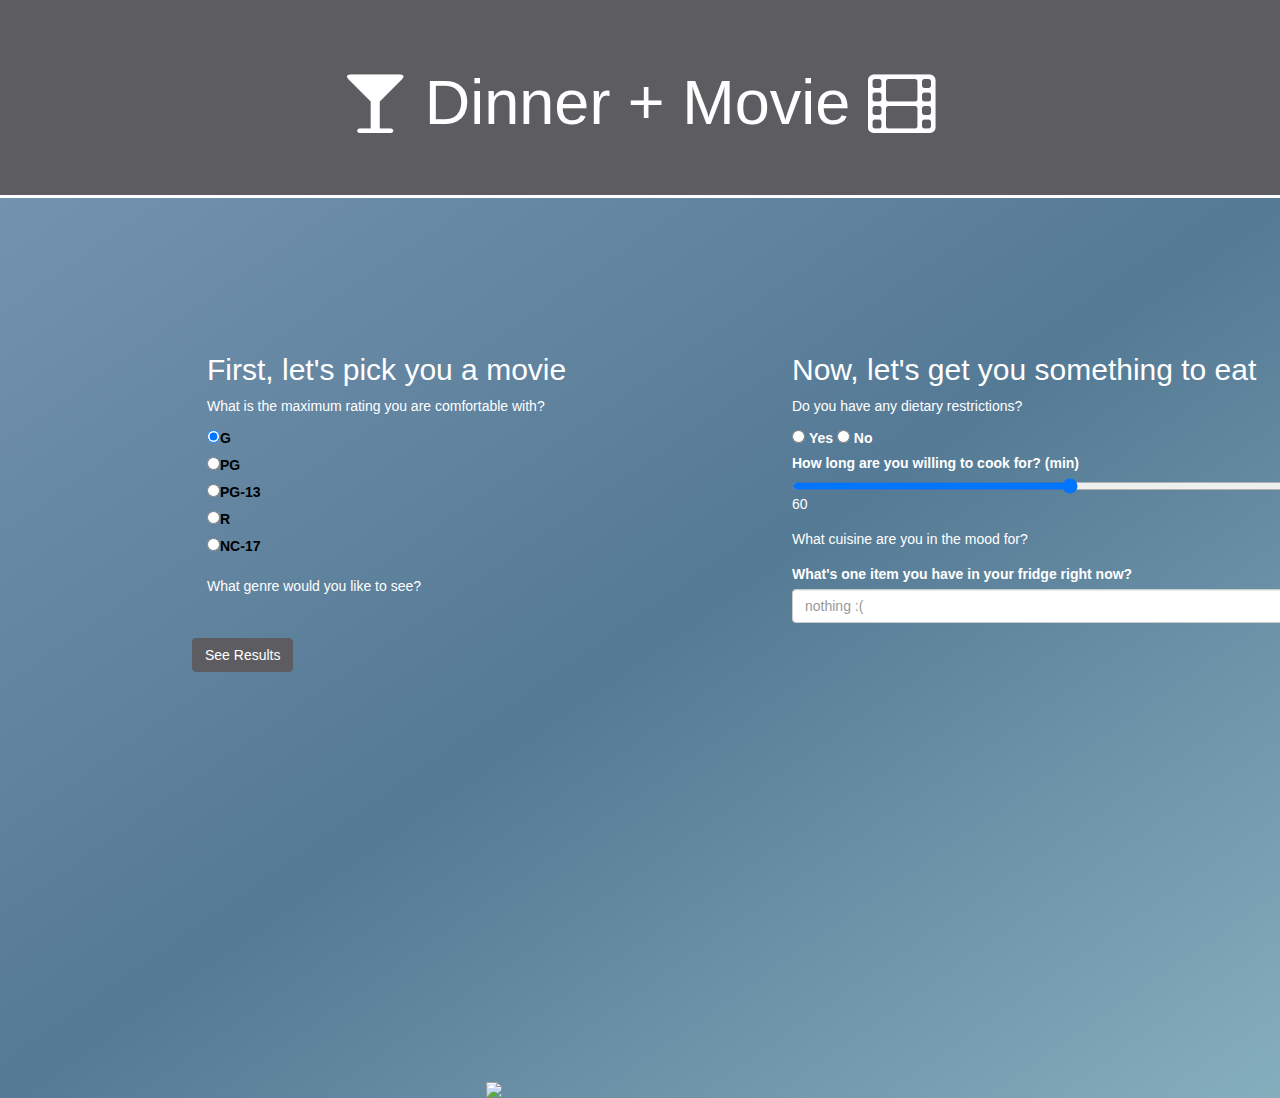
==== commit 1fc84493: "display recipe" ====
--- a/index.html
+++ b/index.html
@@ -9,12 +9,12 @@
   <!-- Bootstrap -->
   <link rel="stylesheet" href="https://maxcdn.bootstrapcdn.com/bootstrap/3.3.7/css/bootstrap.min.css"
     integrity="sha384-BVYiiSIFeK1dGmJRAkycuHAHRg32OmUcww7on3RYdg4Va+PmSTsz/K68vbdEjh4u" crossorigin="anonymous">
-    <link href="https://stackpath.bootstrapcdn.com/font-awesome/4.7.0/css/font-awesome.min.css" rel="stylesheet"
+  <link href="https://stackpath.bootstrapcdn.com/font-awesome/4.7.0/css/font-awesome.min.css" rel="stylesheet"
     integrity="sha384-wvfXpqpZZVQGK6TAh5PVlGOfQNHSoD2xbE+QkPxCAFlNEevoEH3Sl0sibVcOQVnN" crossorigin="anonymous">
   <!-- CSS -->
   <link rel="stylesheet" type="text/css" href="assets/css/style.css">
-   <!-- Link Swiper's CSS -->
- <link rel="stylesheet" href="assets/css/swiper.min.css">
+  <!-- Link Swiper's CSS -->
+  <link rel="stylesheet" href="assets/css/swiper.min.css">
 
   <!-- INSERT FIREBASE LINK AS NEEDED -->
 
@@ -22,66 +22,67 @@
 
 <body>
 
- 
-
-    <!-- Title of the page -->
-    <div class="jumbotron text-center bg-success text-black" id="pageTitle">
-      <h1><i class="fa fa-glass"></i> Dinner + Movie <i class="fa fa-film"></i></h1>
-    </div>
-<div class="main-container">
+
+
+  <!-- Title of the page -->
+  <div class="jumbotron text-center bg-success text-black" id="pageTitle">
+    <h1><i class="fa fa-glass"></i> Dinner + Movie <i class="fa fa-film"></i></h1>
+  </div>
+  <div class="main-container">
     <div class="container container-one">
-    <div class="row">
-      <div class="col-lg-6">
-        <div id="inputFormWrapper">
-          <div id="movieFormWrapper">
-            <h2>First, let's pick you a movie</h2>
-            <form id="movie-form">
-              <div class="form-group" id="rating-input">
-                <p>What is the maximum rating you are comfortable with?</p>
-                <!-- rating form to be dynamically created -->
-              </div>
-
-              <div class="form-group" id="genre-input">
-                <p>What genre would you like to see?</p>
-                <!-- input form to be dynamically created -->
-              </div>
-            </form>
+      <div class="row">
+        <div class="col-lg-6">
+          <div id="inputFormWrapper">
+            <div id="movieFormWrapper">
+              <h2>First, let's pick you a movie</h2>
+              <form id="movie-form">
+                <div class="form-group" id="rating-input">
+                  <p>What is the maximum rating you are comfortable with?</p>
+                  <!-- rating form to be dynamically created -->
+                </div>
+
+                <div class="form-group" id="genre-input">
+                  <p>What genre would you like to see?</p>
+                  <!-- input form to be dynamically created -->
+                </div>
+              </form>
+            </div>
           </div>
         </div>
-      </div>
-
-
-      <div class="col-lg-6">
-        <div id="foodFormWrapper">
-          <h2>Now, let's get you something to eat</h2>
-          <form id="food-form">
-            <!-- zip code choices -->
-            <div class="form-row align-items-center">
-              <div class="col-auto my-1">
-                <p id="diet">Do you have any dietary restrictions?</p>
-
-
-                <input type="radio" name="choice-diet" id="dietaryRestrictionsYes" required>
-                <label class="diet" for="dietaryRestrictionsYes">Yes</label>
-
-                <input type="radio" name="choice-diet" id="dietaryRestrictionsNo" required>
-                <label class="diet" for="dietaryRestrictionsNo">No</label>
-
-
-
-
-                <div class="reveal-if-active" id="dietary-form">
-                  <h2>Which ones?</h2>
-                  <!-- Dietary restrictions will be dynamically created here -->
-
-
-                </div>
-
-
-
-
-
-                <!-- .reveal-if-active {
+
+
+        <div class="col-lg-6">
+          <div id="foodFormWrapper">
+            <h2>Now, let's get you something to eat</h2>
+            <form id="food-form">
+              <!-- zip code choices -->
+              <div class="form-row align-items-center">
+                <div class="col-auto my-1 dietRestriction">
+                  <p id="diet">Do you have any dietary restrictions?</p>
+
+
+                  <input type="radio" name="choice-diet" id="dietaryRestrictionsYes" value="true" required>
+                  <label class="diet" for="dietaryRestrictionsYes">Yes</label>
+
+                  <input type="radio" name="choice-diet" id="dietaryRestrictionsNo" value="false" required>
+                  <label class="diet" for="dietaryRestrictionsNo">No</label>
+
+                </div>
+                <div>
+
+
+                  
+                  <div class="reveal-if-active" id="dietary-form">
+                    <!-- Dietary restrictions will be dynamically created here -->
+
+
+                  </div>
+
+
+
+
+
+                  <!-- .reveal-if-active {
                                     opacity: 0;
                                     max-height: 0;
                                     overflow: hidden;
@@ -106,104 +107,106 @@
                                     }
                                     
                                   } -->
+                </div>
+
+                <!-- delivery time choices -->
+                <div class="form-group">
+                  <label id="time-range" for="timeRange">How long are you willing to cook for? (min)</label>
+                  <div class="d-flex justify-content-center my-4">
+                    <div class="w-75">
+                      <input type="range" class="custom-range" id="timeRange" min="0" max="120">
+                    </div>
+                    <span class="font-weight-bold text-primary ml-2 valueSpan2"></span>
+                  </div>
+                </div>
+
+                <div class="form-group" id="cuisine-form">
+                  <p>What cuisine are you in the mood for?</p>
+                  <!-- cuisines created dynamically -->
+                </div>
               </div>
-
-              <!-- delivery time choices -->
+            </form>
+
+            <form>
               <div class="form-group">
-                <label id="time-range" for="timeRange">How long are you willing to cook for? (min)</label>
-                <div class="d-flex justify-content-center my-4">
-                  <div class="w-75">
-                    <input type="range" class="custom-range" id="timeRange" min="0" max="120">
-                  </div>
-                  <span class="font-weight-bold text-primary ml-2 valueSpan2"></span>
-                </div>
+                <label id="food" for="ingredient">What's one item you have in your fridge right now?</label>
+                <input type="text" class="form-control" id="ingredient" placeholder="nothing :(">
               </div>
-
-              <div class="form-group" id="cuisine-form">
-                <p>What cuisine are you in the mood for?</p>
-                <!-- cuisines created dynamically -->
-              </div>
-            </div>
-          </form>
-
-          <form>
-            <div class="form-group">
-              <label id="food" for="ingredient">What's one item you have in your fridge right now?</label>
-              <input type="text" class="form-control" id="ingredient" placeholder="nothing :(">
-            </div>
-          </form>
-        </div> <!-- end of foodFormWrapper -->
-      </div>
-</div>
-
-
-
-    <div class="row">
-      <!-- submit button -->
-      <button type="button" class="btn btn-success" id="submitButton">See Results</button>
-  </div> <!-- end of row -->
-</div>
-<div class="container container-two">
-
-  <div class="row">
-    <div class="col-lg-12 text-center">
-        <h2>Here's what we picked for you:</h2>
+            </form>
+          </div> <!-- end of foodFormWrapper -->
+        </div>
+      </div>
+
+
+
+      <div class="row">
+        <!-- submit button -->
+        <button type="button" class="btn btn-success" id="submitButton">See Results</button>
+      </div> <!-- end of row -->
     </div>
-</div>
-<div class="row">
-    <div class="col-lg-12 text-center">
-        <h3>Your movie:</h3>
-    </div>
-</div>
-<div class="row">
-    <div class="col-lg-12 text-center" id="extra">(carefully curated just for you)</div>
-</div>
-
- <!-- Demo styles -->
- <style>
-   body {
-     background: #fff;
-     font-family: Helvetica Neue, Helvetica, Arial, sans-serif;
-     font-size: 14px;
-     color:#000;
-     margin: 0;
-     padding: 0;
-   }
-   .swiper-container {
-     width: 100%;
-     padding-top: 50px;
-     padding-bottom: 50px;
-   }
-   .swiper-slide {
-     background-position: center;
-     background-size: cover;
-     width: 300px;
-     height: 300px;
-
-   }
- </style>
-
- <!-- Swiper -->
- <div class="swiper-container">
-  <div class="swiper-wrapper" id="posterContainer">
-  </div>
-  <!-- Add Pagination -->
-  <div class="swiper-pagination"></div>
-</div>
-
-
-
-  
-  <div class="row">
-    <div class="col-lg-12 text-center">
-        <h3>Let's Get Cookin'</h3>
-    </div>
-</div>
-<div class="row">
-    <div class="col text-center" id="foodSelection">
-        <table>
-            <tbody>
-                <tr>
+    <div class="container container-two">
+
+      <div class="row">
+        <div class="col-lg-12 text-center">
+          <h2>Here's what we picked for you:</h2>
+        </div>
+      </div>
+      <div class="row">
+        <div class="col-lg-12 text-center">
+          <h3>Your movie:</h3>
+        </div>
+      </div>
+      <div class="row">
+        <div class="col-lg-12 text-center" id="extra">(carefully curated just for you)</div>
+      </div>
+
+      <!-- Demo styles -->
+      <style>
+        body {
+          background: #fff;
+          font-family: Helvetica Neue, Helvetica, Arial, sans-serif;
+          font-size: 14px;
+          color: #000;
+          margin: 0;
+          padding: 0;
+        }
+
+        .swiper-container {
+          width: 100%;
+          padding-top: 50px;
+          padding-bottom: 50px;
+        }
+
+        .swiper-slide {
+          background-position: center;
+          background-size: cover;
+          width: 300px;
+          height: 300px;
+
+        }
+      </style>
+
+      <!-- Swiper -->
+      <div class="swiper-container">
+        <div class="swiper-wrapper" id="posterContainer">
+        </div>
+        <!-- Add Pagination -->
+        <div class="swiper-pagination"></div>
+      </div>
+
+
+
+
+      <div class="row">
+        <div class="col-lg-12 text-center">
+          <h3>Let's Get Cookin'</h3>
+        </div>
+      </div>
+      <div class="row">
+        <div class="col text-center" id="foodSelection">
+          <table>
+            <tbody id="foods">
+              <!-- <tr>
                     <td><img
                             src="https://blogs.biomedcentral.com/on-medicine/wp-content/uploads/sites/6/2019/09/iStock-1131794876.t5d482e40.m800.xtDADj9SvTVFjzuNeGuNUUGY4tm5d6UGU5tkKM0s3iPk-620x342.jpg">
                     </td>
@@ -213,27 +216,27 @@
                     <td></td>
                     <td></td>
                     <td></td>
-                </tr>
+                </tr> -->
             </tbody>
-        </table>
+          </table>
+        </div>
+      </div>
+      <br>
+      <div class="row">
+        <div class="col text-center">
+          <!-- We can replace this with a button instead later -->
+          <button type="button" class="btn btn-success" id="startButton">Start Over</button>
+        </div>
+      </div>
+
     </div>
-</div>
-<br>
-<div class="row">
-  <div class="col text-center">
-  <!-- We can replace this with a button instead later -->
-  <button type="button" class="btn btn-success" id="startButton">Start Over</button>
-</div>
-</div>
-  
+    <br>
+    <footer><img
+        src="https://www.themoviedb.org/assets/2/v4/logos/v2/blue_long_2-9665a76b1ae401a510ec1e0ca40ddcb3b0cfe45f1d51b77a308fea0845885648.svg">
+    </footer>
   </div>
-  <br>
-<footer><img
-  src="https://www.themoviedb.org/assets/2/v4/logos/v2/blue_long_2-9665a76b1ae401a510ec1e0ca40ddcb3b0cfe45f1d51b77a308fea0845885648.svg">
-</footer>
-</div>
-
-  
+
+
 
   <div id="results"></div>
 
@@ -242,9 +245,9 @@
 
   <!-- Javascript-->
   <script src="https://code.jquery.com/jquery-3.1.1.min.js"></script>
- <script src="assets/javascript/swiper.min.js"></script>
+  <script src="assets/javascript/swiper.min.js"></script>
   <script src="assets/javascript/app.js" type="text/javascript"></script>
-  
+
 
 </body>
 
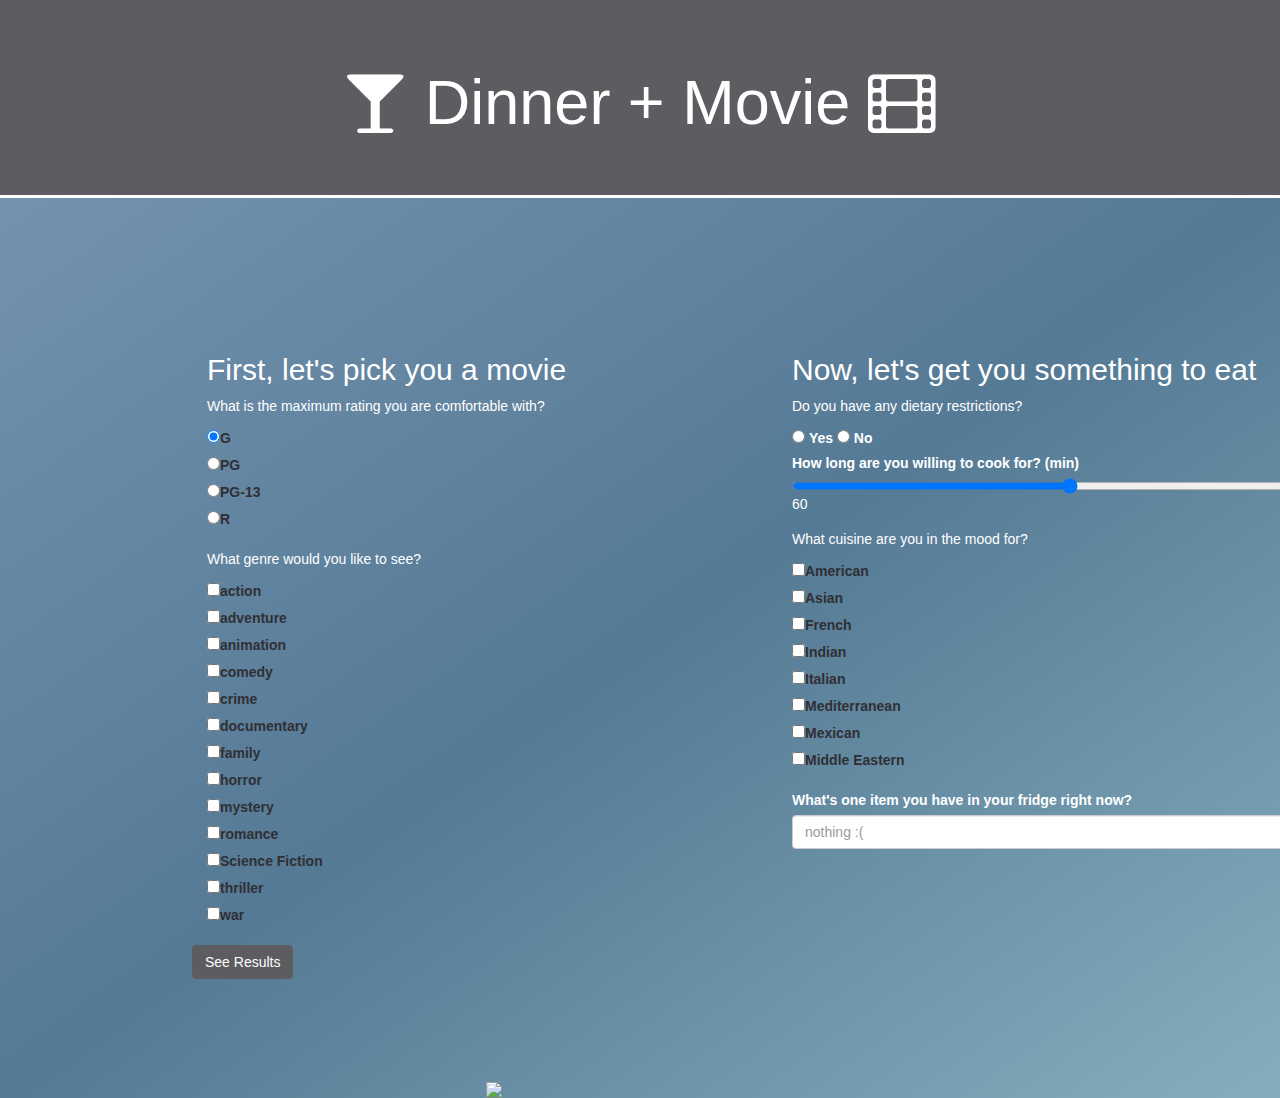
==== commit 4db6a25d: "Merge pull request #74 from adlee77/css-branch" ====
--- a/index.html
+++ b/index.html
@@ -11,12 +11,12 @@
     integrity="sha384-BVYiiSIFeK1dGmJRAkycuHAHRg32OmUcww7on3RYdg4Va+PmSTsz/K68vbdEjh4u" crossorigin="anonymous">
   <link href="https://stackpath.bootstrapcdn.com/font-awesome/4.7.0/css/font-awesome.min.css" rel="stylesheet"
     integrity="sha384-wvfXpqpZZVQGK6TAh5PVlGOfQNHSoD2xbE+QkPxCAFlNEevoEH3Sl0sibVcOQVnN" crossorigin="anonymous">
-  <!-- CSS -->
+    <!-- CSS -->
   <link rel="stylesheet" type="text/css" href="assets/css/style.css">
   <!-- Link Swiper's CSS -->
   <link rel="stylesheet" href="assets/css/swiper.min.css">
-
-  <!-- INSERT FIREBASE LINK AS NEEDED -->
+  <script src="https://developer.edamam.com/attribution/badge.js"></script>
+  
 
 </head>
 
@@ -70,43 +70,11 @@
                 </div>
                 <div>
 
-
-                  
                   <div class="reveal-if-active" id="dietary-form">
                     <!-- Dietary restrictions will be dynamically created here -->
 
 
                   </div>
-
-
-
-
-
-                  <!-- .reveal-if-active {
-                                    opacity: 0;
-                                    max-height: 0;
-                                    overflow: hidden;
-                                    font-size: 16px;
-                                    transform: scale(0.8);
-                                    transition: 0.5s;
-                                    
-                                    label {
-                                      display: block;
-                                      margin: 0 0 3px 0;
-                                    }
-                                    input[type=text] {
-                                      width: 100%;
-                                    }
-                                    
-                                    input[type="radio"]:checked ~ & {
-                                      opacity: 1;
-                                      max-height: 100px;
-                                      padding: 10px 20px;
-                                      transform: scale(1);
-                                      overflow: visible;
-                                    }
-                                    
-                                  } -->
                 </div>
 
                 <!-- delivery time choices -->
@@ -180,9 +148,8 @@
         .swiper-slide {
           background-position: center;
           background-size: cover;
-          width: 300px;
-          height: 300px;
-
+          max-width: 300px;
+          height: 500px;
         }
       </style>
 
@@ -206,17 +173,7 @@
         <div class="col text-center" id="foodSelection">
           <table>
             <tbody id="foods">
-              <!-- <tr>
-                    <td><img
-                            src="https://blogs.biomedcentral.com/on-medicine/wp-content/uploads/sites/6/2019/09/iStock-1131794876.t5d482e40.m800.xtDADj9SvTVFjzuNeGuNUUGY4tm5d6UGU5tkKM0s3iPk-620x342.jpg">
-                    </td>
-                    <td><img
-                            src="https://blogs.biomedcentral.com/on-medicine/wp-content/uploads/sites/6/2019/09/iStock-1131794876.t5d482e40.m800.xtDADj9SvTVFjzuNeGuNUUGY4tm5d6UGU5tkKM0s3iPk-620x342.jpg">
-                    </td>
-                    <td></td>
-                    <td></td>
-                    <td></td>
-                </tr> -->
+             
             </tbody>
           </table>
         </div>
@@ -224,16 +181,16 @@
       <br>
       <div class="row">
         <div class="col text-center">
-          <!-- We can replace this with a button instead later -->
+
           <button type="button" class="btn btn-success" id="startButton">Start Over</button>
         </div>
       </div>
-
     </div>
     <br>
-    <footer><img
-        src="https://www.themoviedb.org/assets/2/v4/logos/v2/blue_long_2-9665a76b1ae401a510ec1e0ca40ddcb3b0cfe45f1d51b77a308fea0845885648.svg">
-    </footer>
+    <footer>
+      <img src="https://www.themoviedb.org/assets/2/v4/logos/v2/blue_long_2-9665a76b1ae401a510ec1e0ca40ddcb3b0cfe45f1d51b77a308fea0845885648.svg"> 
+      <div id="edamam-badge" data-color="transparent"></div>
+      </footer>
   </div>
 
 
@@ -246,6 +203,7 @@
   <!-- Javascript-->
   <script src="https://code.jquery.com/jquery-3.1.1.min.js"></script>
   <script src="assets/javascript/swiper.min.js"></script>
+  <script src="assets/javascript/api-keys.js" type="text/javascript"></script>
   <script src="assets/javascript/app.js" type="text/javascript"></script>
 
 
--- a/assets/css/style.css
+++ b/assets/css/style.css
@@ -14,7 +14,7 @@
   left: 15%;
 }
 
-h2, h3, #time-range, #extra, .diet, .valueSpan2, #food {
+h2, h3, #time-range, #extra, .diet, .valueSpan2, #food, #recipes {
   color: white;
   font-family: Geneva, Tahoma, Verdana, sans-serif;
 }
@@ -48,4 +48,16 @@
   bottom: 0;
   width: 25%;
   left: 38%;
- }+ }
+ .form-check-label {
+  font-family: Geneva, Tahoma, Verdana, sans-serif;
+  color: rgb(48, 47, 52);
+ }
+table {
+  margin-left: auto;
+  margin-right: auto;
+}
+#edamam-badge {
+  position: relative;
+  left: 25%;
+}
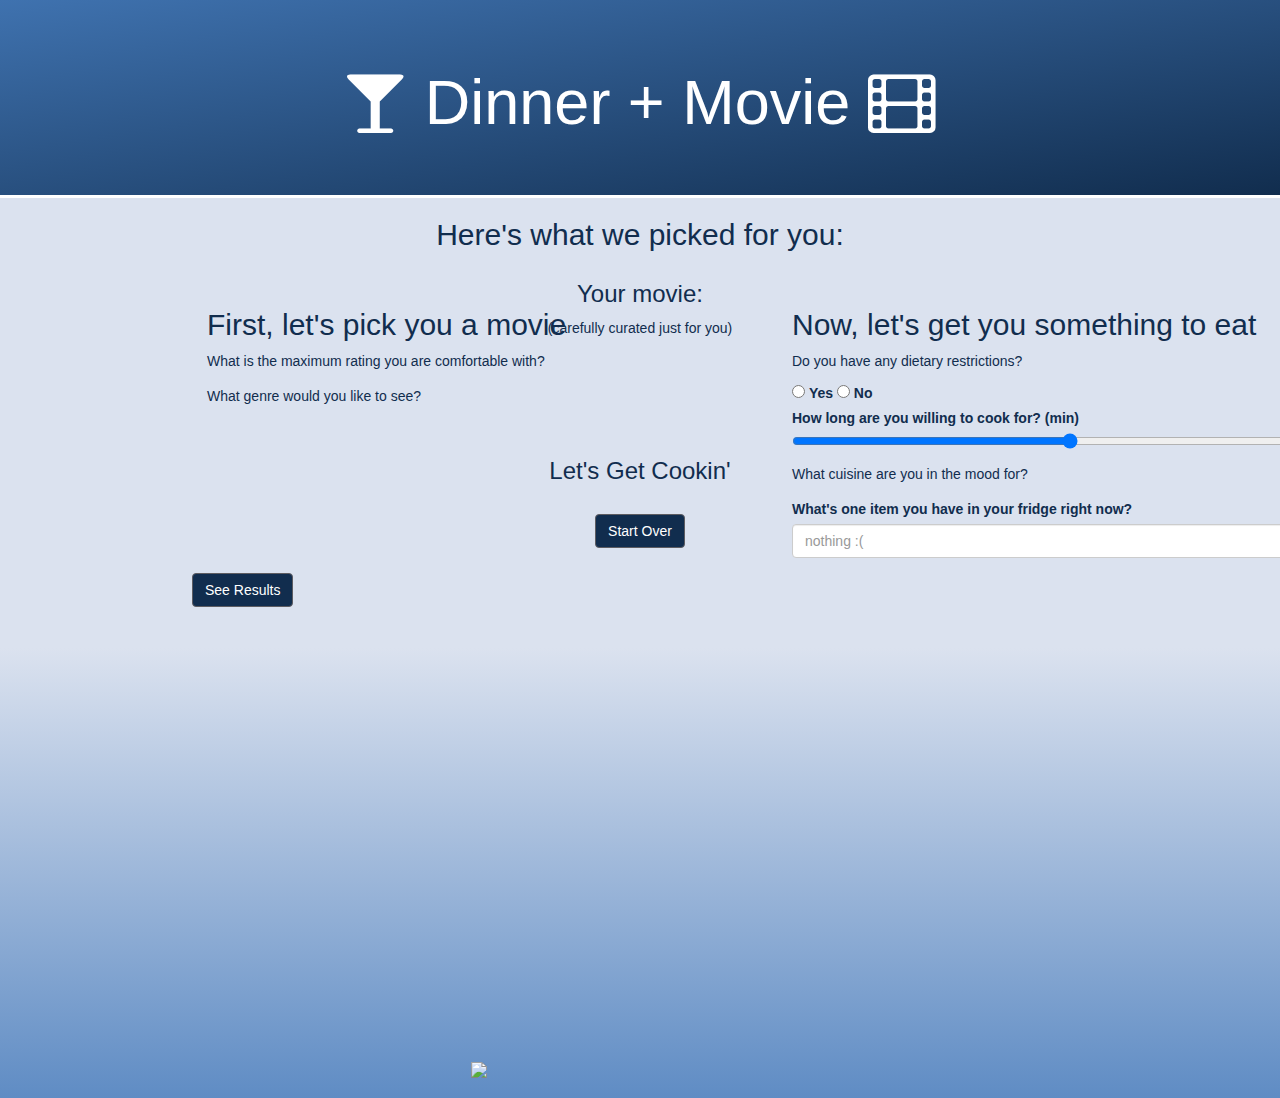
==== commit 763f1729: "Merge pull request #81 from adlee77/kat-test-branch" ====
--- a/index.html
+++ b/index.html
@@ -21,9 +21,6 @@
 </head>
 
 <body>
-
-
-
   <!-- Title of the page -->
   <div class="jumbotron text-center bg-success text-black" id="pageTitle">
     <h1><i class="fa fa-glass"></i> Dinner + Movie <i class="fa fa-film"></i></h1>
@@ -72,8 +69,6 @@
 
                   <div class="reveal-if-active" id="dietary-form">
                     <!-- Dietary restrictions will be dynamically created here -->
-
-
                   </div>
                 </div>
 
@@ -161,9 +156,6 @@
         <div class="swiper-pagination"></div>
       </div>
 
-
-
-
       <div class="row">
         <div class="col-lg-12 text-center">
           <h3>Let's Get Cookin'</h3>
@@ -188,17 +180,19 @@
     </div>
     <br>
     <footer>
+      <div class="row">
       <img src="https://www.themoviedb.org/assets/2/v4/logos/v2/blue_long_2-9665a76b1ae401a510ec1e0ca40ddcb3b0cfe45f1d51b77a308fea0845885648.svg"> 
-      <div id="edamam-badge" data-color="transparent"></div>
+    </div>
+    <br>
+    <div class="row">
+    <div id="edamam-badge" data-color="light"></div>
+  </div>
       </footer>
   </div>
 
-
-
   <div id="results"></div>
 
   </div> <!-- end of outerContainer -->
-
 
   <!-- Javascript-->
   <script src="https://code.jquery.com/jquery-3.1.1.min.js"></script>
--- a/assets/css/style.css
+++ b/assets/css/style.css
@@ -1,5 +1,5 @@
 .jumbotron {
-  background-color: #5D5C61;
+  background-image: linear-gradient(to bottom right,#3f72af,  #112d4e);
   color: white;
   margin-bottom: 0px;
   border-bottom: solid;
@@ -10,20 +10,20 @@
 }
 .container-one {
   position: absolute;
-  top: 15%;
+  top: 10%;
   left: 15%;
 }
 
 h2, h3, #time-range, #extra, .diet, .valueSpan2, #food, #recipes {
-  color: white;
+  color: #112d4e;
   font-family: Geneva, Tahoma, Verdana, sans-serif;
 }
 p {
   font-family: Geneva, Tahoma, Verdana, sans-serif;
-  color: white;
+  color: #112d4e;
 }
 .btn {
-  background-color: #5D5C61;
+  background-color: #112d4e;
   border-color: #5D5C61;
   font-family: Geneva, Tahoma, Verdana, sans-serif;
 }
@@ -36,7 +36,7 @@
   border-color:  #5D5C61;
 }
 .main-container {
-  background-image: linear-gradient(to bottom right, rgb(115, 146, 174), #557A95, #85aebd);
+  background-image: linear-gradient(to bottom, #dbe2ef, #dbe2ef, #5f8cc4);
   min-height: 100vh; /* will cover the 100% of viewport */
   overflow: hidden;
   display: block;
@@ -51,7 +51,7 @@
  }
  .form-check-label {
   font-family: Geneva, Tahoma, Verdana, sans-serif;
-  color: rgb(48, 47, 52);
+  color: #112d4e;
  }
 table {
   margin-left: auto;
@@ -61,3 +61,8 @@
   position: relative;
   left: 25%;
 }
+@media only screen and (max-width: 768px) {
+.scroll {
+  min-height: 800px;
+  overflow: scroll;
+}}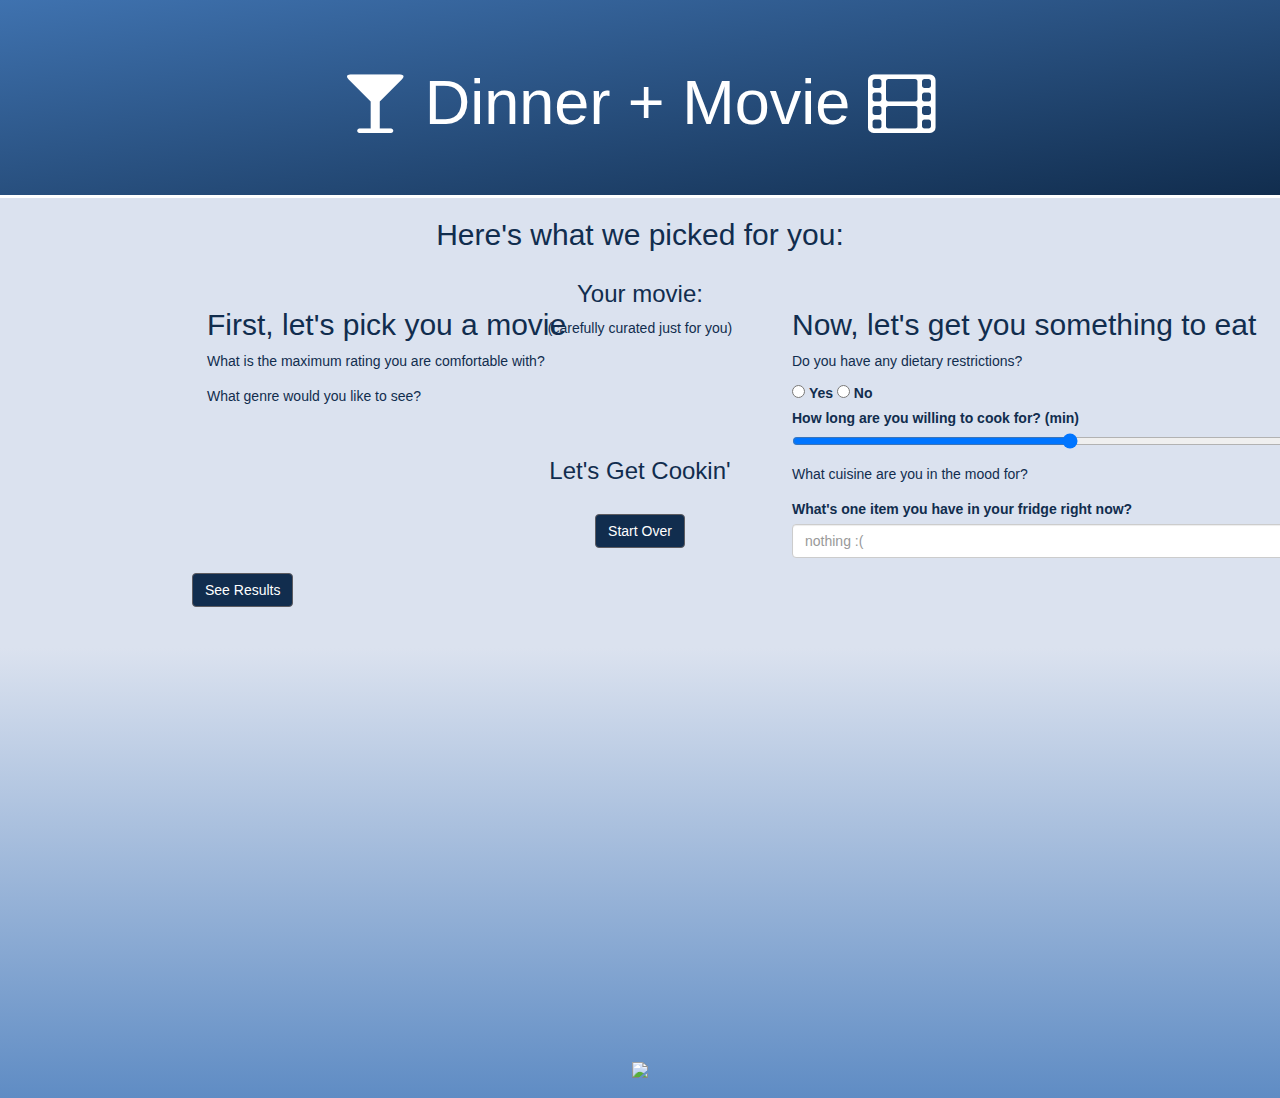
==== commit 9907d93f: "fixed media queries and emptiedcontainers when starting over" ====
--- a/index.html
+++ b/index.html
@@ -181,7 +181,7 @@
     <br>
     <footer>
       <div class="row">
-      <img src="https://www.themoviedb.org/assets/2/v4/logos/v2/blue_long_2-9665a76b1ae401a510ec1e0ca40ddcb3b0cfe45f1d51b77a308fea0845885648.svg"> 
+      <img id="movieDB" src="https://www.themoviedb.org/assets/2/v4/logos/v2/blue_long_2-9665a76b1ae401a510ec1e0ca40ddcb3b0cfe45f1d51b77a308fea0845885648.svg"> 
     </div>
     <br>
     <div class="row">
--- a/assets/css/style.css
+++ b/assets/css/style.css
@@ -17,6 +17,7 @@
 h2, h3, #time-range, #extra, .diet, .valueSpan2, #food, #recipes {
   color: #112d4e;
   font-family: Geneva, Tahoma, Verdana, sans-serif;
+  text-decoration: none;
 }
 p {
   font-family: Geneva, Tahoma, Verdana, sans-serif;
@@ -45,10 +46,15 @@
  }
  footer {
   position: absolute;
+  left: 0;
   bottom: 0;
-  width: 25%;
-  left: 38%;
- }
+  width: 100%;
+  color: white;
+  text-align: center;
+}
+#movieDB {
+  width: 30%;
+}
  .form-check-label {
   font-family: Geneva, Tahoma, Verdana, sans-serif;
   color: #112d4e;
@@ -59,10 +65,24 @@
 }
 #edamam-badge {
   position: relative;
-  left: 25%;
+  text-align: center;
 }
 @media only screen and (max-width: 768px) {
-.scroll {
-  min-height: 800px;
-  overflow: scroll;
-}}+  .main-container {
+    height: 1300px;
+  }
+  .container-one {
+    position: absolute;
+    top: 0;
+  }
+}
+@media only screen and (max-width: 375px) {
+.main-container {
+  height: 1450px;
+}
+.container-one {
+  position: absolute;
+  top: 0;
+  right: 15%;
+}
+}